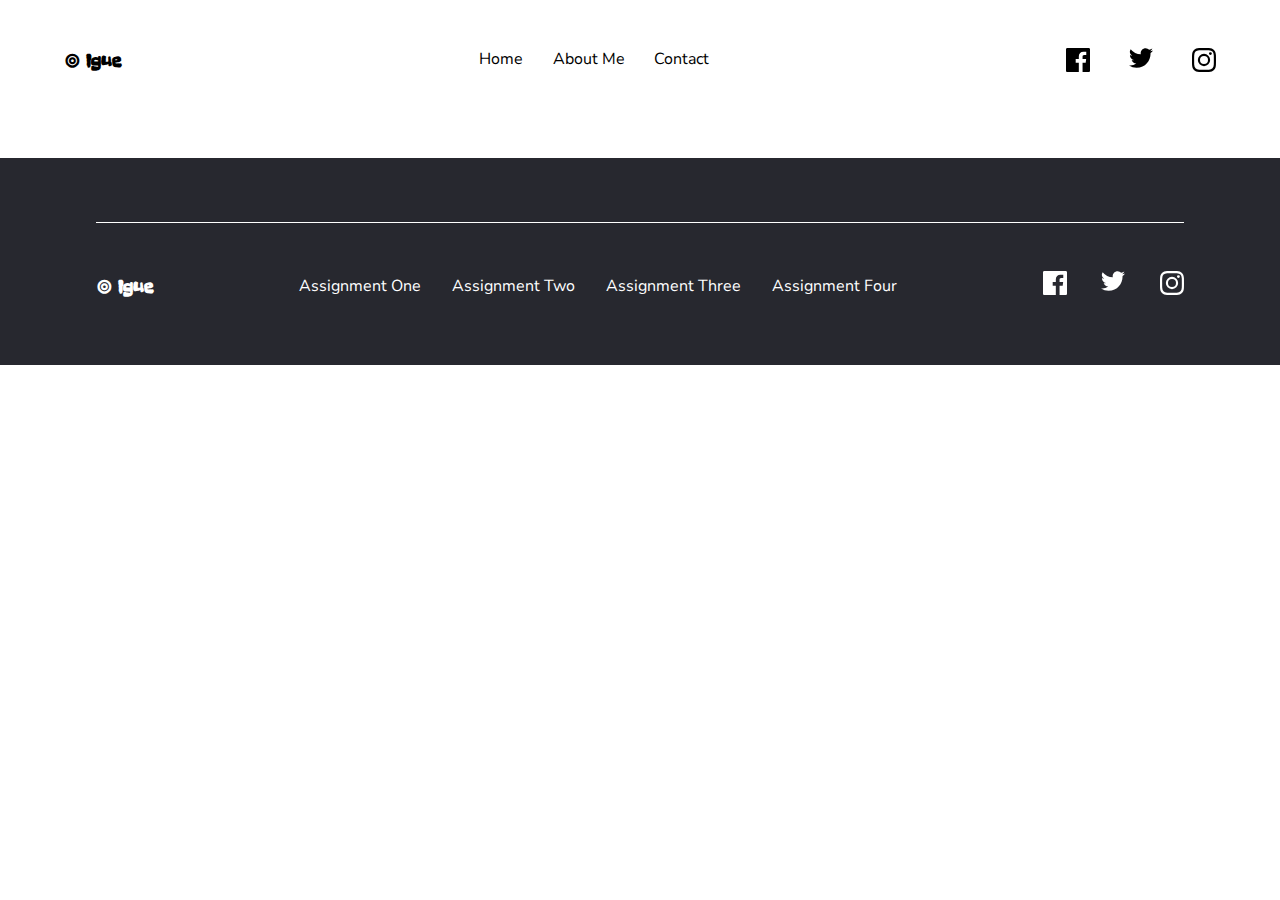
==== assignment-four.html @ 0c641dfc "Initial commit" ====
<!DOCTYPE html>
<html lang="en">
<head>
    <meta charset="UTF-8">
    <meta http-equiv="X-UA-Compatible" content="IE=edge">
    <meta name="viewport" content="width=device-width, initial-scale=1.0">
    <title>&circledcirc; Igue | Assignment Four</title>
    <link rel="stylesheet" href="./css/style.css">
</head>
<body>
     <!-- Website's Navigation Bar -->
    <header class="header">
      <nav>
        <p class="logo">&circledcirc; Igue</p>
        <ul>
          <li><a href="index.html">Home</a></li>
          <li><a href="">About Me</a></li>
          <li><a href="contact.html">Contact</a></li>
        </ul>

        <ul>
          <li>
            <a href="">
              <svg
                xmlns="http://www.w3.org/2000/svg"
                fill="#000"
                width="24"
                height="24"
              >
                <path
                  d="M22.675 0H1.325C.593 0 0 .593 0 1.325v21.351C0 23.407.593 24 1.325 24H12.82v-9.294H9.692v-3.622h3.128V8.413c0-3.1 1.893-4.788 4.659-4.788 1.325 0 2.463.099 2.795.143v3.24l-1.918.001c-1.504 0-1.795.715-1.795 1.763v2.313h3.587l-.467 3.622h-3.12V24h6.116c.73 0 1.323-.593 1.323-1.325V1.325C24 .593 23.407 0 22.675 0z"
                />
              </svg>
            </a>
          </li>
          <li>
            <a href="">
              <svg
                xmlns="http://www.w3.org/2000/svg"
                fill="#000"
                width="24"
                height="20"
              >
                <path
                  d="M24 2.557a9.83 9.83 0 01-2.828.775A4.932 4.932 0 0023.337.608a9.864 9.864 0 01-3.127 1.195A4.916 4.916 0 0016.616.248c-3.179 0-5.515 2.966-4.797 6.045A13.978 13.978 0 011.671 1.149a4.93 4.93 0 001.523 6.574 4.903 4.903 0 01-2.229-.616c-.054 2.281 1.581 4.415 3.949 4.89a4.935 4.935 0 01-2.224.084 4.928 4.928 0 004.6 3.419A9.9 9.9 0 010 17.54a13.94 13.94 0 007.548 2.212c9.142 0 14.307-7.721 13.995-14.646A10.025 10.025 0 0024 2.557z"
                />
              </svg>
            </a>
          </li>
         
          <li>
            <a href="">
              <svg
                xmlns="http://www.w3.org/2000/svg"
                fill="#000"
                width="24"
                height="24"
              >
                <path
                  d="M12 2.163c3.204 0 3.584.012 4.85.07 3.252.148 4.771 1.691 4.919 4.919.058 1.265.069 1.645.069 4.849 0 3.205-.012 3.584-.069 4.849-.149 3.225-1.664 4.771-4.919 4.919-1.266.058-1.644.07-4.85.07-3.204 0-3.584-.012-4.849-.07-3.26-.149-4.771-1.699-4.919-4.92-.058-1.265-.07-1.644-.07-4.849 0-3.204.013-3.583.07-4.849.149-3.227 1.664-4.771 4.919-4.919 1.266-.057 1.645-.069 4.849-.069zM12 0C8.741 0 8.333.014 7.053.072 2.695.272.273 2.69.073 7.052.014 8.333 0 8.741 0 12c0 3.259.014 3.668.072 4.948.2 4.358 2.618 6.78 6.98 6.98C8.333 23.986 8.741 24 12 24c3.259 0 3.668-.014 4.948-.072 4.354-.2 6.782-2.618 6.979-6.98.059-1.28.073-1.689.073-4.948 0-3.259-.014-3.667-.072-4.947-.196-4.354-2.617-6.78-6.979-6.98C15.668.014 15.259 0 12 0zm0 5.838a6.162 6.162 0 100 12.324 6.162 6.162 0 000-12.324zM12 16a4 4 0 110-8 4 4 0 010 8zm6.406-11.845a1.44 1.44 0 100 2.881 1.44 1.44 0 000-2.881z"
                />
              </svg>
            </a>
          </li>
        </ul>
      </nav>
    </header>

    <main>
        
    </main>
    <!-- Site Footer -->
    <footer class="footer">
        <div class="footer-inner">
            <p class="logo">&circledcirc; Igue</p>
            <ul>
          <li><a href="assignment-one.html">Assignment One</a></li>
          <li><a href="assignment-two.html">Assignment Two</a></li>
          <li><a href="assignment-three.html">Assignment Three</a></li>
          <li><a href="assignment-four.html">Assignment Four</a></li>
        </ul>

        <ul>
          <li>
            <a href="">
              <svg
                xmlns="http://www.w3.org/2000/svg"
                fill="#fff"
                width="24"
                height="24"
              >
                <path
                  d="M22.675 0H1.325C.593 0 0 .593 0 1.325v21.351C0 23.407.593 24 1.325 24H12.82v-9.294H9.692v-3.622h3.128V8.413c0-3.1 1.893-4.788 4.659-4.788 1.325 0 2.463.099 2.795.143v3.24l-1.918.001c-1.504 0-1.795.715-1.795 1.763v2.313h3.587l-.467 3.622h-3.12V24h6.116c.73 0 1.323-.593 1.323-1.325V1.325C24 .593 23.407 0 22.675 0z"
                />
              </svg>
            </a>
          </li>
          <li>
            <a href="">
              <svg
                xmlns="http://www.w3.org/2000/svg"
                fill="#fff"
                width="24"
                height="20"
              >
                <path
                  d="M24 2.557a9.83 9.83 0 01-2.828.775A4.932 4.932 0 0023.337.608a9.864 9.864 0 01-3.127 1.195A4.916 4.916 0 0016.616.248c-3.179 0-5.515 2.966-4.797 6.045A13.978 13.978 0 011.671 1.149a4.93 4.93 0 001.523 6.574 4.903 4.903 0 01-2.229-.616c-.054 2.281 1.581 4.415 3.949 4.89a4.935 4.935 0 01-2.224.084 4.928 4.928 0 004.6 3.419A9.9 9.9 0 010 17.54a13.94 13.94 0 007.548 2.212c9.142 0 14.307-7.721 13.995-14.646A10.025 10.025 0 0024 2.557z"
                />
              </svg>
            </a>
          </li>
           <li>
            <a href="">
              <svg
                xmlns="http://www.w3.org/2000/svg"
                fill="#fff"
                width="24"
                height="24"
              >
                <path
                  d="M12 2.163c3.204 0 3.584.012 4.85.07 3.252.148 4.771 1.691 4.919 4.919.058 1.265.069 1.645.069 4.849 0 3.205-.012 3.584-.069 4.849-.149 3.225-1.664 4.771-4.919 4.919-1.266.058-1.644.07-4.85.07-3.204 0-3.584-.012-4.849-.07-3.26-.149-4.771-1.699-4.919-4.92-.058-1.265-.07-1.644-.07-4.849 0-3.204.013-3.583.07-4.849.149-3.227 1.664-4.771 4.919-4.919 1.266-.057 1.645-.069 4.849-.069zM12 0C8.741 0 8.333.014 7.053.072 2.695.272.273 2.69.073 7.052.014 8.333 0 8.741 0 12c0 3.259.014 3.668.072 4.948.2 4.358 2.618 6.78 6.98 6.98C8.333 23.986 8.741 24 12 24c3.259 0 3.668-.014 4.948-.072 4.354-.2 6.782-2.618 6.979-6.98.059-1.28.073-1.689.073-4.948 0-3.259-.014-3.667-.072-4.947-.196-4.354-2.617-6.78-6.979-6.98C15.668.014 15.259 0 12 0zm0 5.838a6.162 6.162 0 100 12.324 6.162 6.162 0 000-12.324zM12 16a4 4 0 110-8 4 4 0 010 8zm6.406-11.845a1.44 1.44 0 100 2.881 1.44 1.44 0 000-2.881z"
                />
              </svg>
            </a>
          </li>
          
         
        </ul>
        </div>
    </footer>
</body>
</html>
---- css/style.css ----
@import url("https://fonts.googleapis.com/css2?family=Coda+Caption:wght@800&family=Nunito+Sans:wght@300;400;700&display=swap");
@import url("https://fonts.googleapis.com/css2?family=Freckle+Face&display=swap");
*,
*::before,
*::after {
  margin: 0;
  padding: 0;
  box-sizing: border-box;
}

body {
  width: 100vw;
  font-family: "Nunito Sans", sans-serif;
}

.logo {
  font-size: 20px;
  font-family: 'Freckle Face', cursive;
  font-weight: 900;
}

.header {
  width: 100%;
  padding-top: 3rem;
}

.header nav {
  width: 90%;
  margin: 0 auto;
  display: flex;
  justify-content: space-between;
}

.header ul:first-of-type {
  width: 20%;
}

.header ul {
  width: 13%;
  display: flex;
  justify-content: space-between;
}

.header ul li {
  list-style-type: none;
}

.header ul li a {
  color: #000;
  text-decoration: none;
}

.header ul li a:hover {
  color: #f3d094;
  transition: all 0.3s;
}

h1,
h2,
h3 {
  font-family: "Coda Caption", sans-serif;
}

.main {
  width: 100%;
}

.main .hero-section {
  width: 95%;
  display: flex;
  justify-content: space-between;
  margin: 0 auto;
  padding: 4rem;
}

.main .hero-section .hero-section-text {
  width: 50%;
}

.main .hero-section .hero-section-text .heading-main {
  font-size: 40px;
  letter-spacing: 2px;
  color: #5f40e4;
}

.main .hero-section .hero-section-text .heading-sub {
  color: #000;
  font-size: 25px;
}

.main .hero-section .hero-section-text p {
  color: #929295;
}

.main .hero-section .hero-section-img {
  width: 45%;
  height: 20rem;
  background-color: #5f40e4;
  position: relative;
}

.main .hero-section .hero-section-img img {
  width: 90%;
  height: 90%;
  position: absolute;
  top: 25%;
  left: 25%;
  box-shadow: 0 10px 20px rgba(0, 0, 0, 0.3);
}

.main .services-section {
  width: 95%;
  margin: 0 auto;
  padding: 4rem;
}

.main .services-section-heading .heading-sub {
  color: #929295;
  text-align: center;
}

.main .services-section-heading .heading-main {
  text-align: center;
  font-size: 30px;
}

.main .services-section .services-container {
  width: 100%;
  display: flex;
  justify-content: space-between;
  padding-top: 4rem;
}

.main .services-section .services-container .service-card {
  width: 30%;
  padding: 1rem;
  box-shadow: 0 10px 20px rgba(0, 0, 0, 0.15);
}

.main .services-section .services-container .service-card h3,
.main .services-section .services-container .service-card p {
  padding-bottom: 1rem;
}

.main .services-section .services-container .service-card p {
  color: #929295;
}

.main .services-section .services-container .service-card a {
  color: #5f40e4;
  text-decoration: none;
  padding-bottom: 0.2rem;
}

.main .services-section .services-container .service-card a:hover {
  border-bottom: 3px solid #5f40e4;
  transition: all 0.2s;
}

.main .about-me-section {
  width: 85%;
  display: flex;
  justify-content: space-between;
  margin: 0 auto;
}

.main .about-me-section-text {
  width: 52%;
}

.main .about-me-section-text h3 {
  padding-bottom: 1rem;
}

.main .about-me-section-text p {
  padding-bottom: 1rem;
}

.main .about-me-section-text .btn-primary {
  margin: 1rem 0;
}

.main .about-me-section-text .btn-primary:hover {
  cursor: pointer;
}

.main .about-me-section-img {
  width: 45%;
  background-image: url(../images/about-me-image.jpeg);
  background-size: cover;
  border-radius: 5px;
  border: 6px solid #f3d094;
}

.btn {
  padding: 1rem 2.5rem;
  border: none;
  border-radius: 5px;
  background-color: transparent;
  margin: 1rem 0;
}

.btn a {
  text-decoration: none;
  color: #fff;
}

.btn-primary {
  color: #fff;
  background-color: #5f40e4;
}

.btn-primary a {
  font-size: 16px;
}

.btn-secondary {
  background-color: #f3d094;
}

.btn-secondary a {
  color: #000;
}

.footer {
  width: 100%;
  margin-top: 5rem;
  background-color: #27282f;
  padding: 4rem 0;
}

.footer-inner {
  width: 85%;
  color: #fff;
  margin: 0 auto;
  display: flex;
  padding-top: 3rem;
  border-top: 1px solid #fff;
  justify-content: space-between;
  align-items: center;
}

.footer-inner ul:first-of-type {
  width: 55%;
}

.footer-inner ul {
  width: 13%;
  display: flex;
  justify-content: space-between;
}

.footer-inner ul li {
  list-style-type: none;
}

.footer-inner ul li a {
  color: #fff;
  text-decoration: none;
}

.footer-inner ul li a:hover {
  color: #f3d094;
  transition: all 0.3s;
}

.footer-inner ul li a svg:hover {
  fill: #f3d094;
}

.contact-me {
  width: 85%;
  margin: 0 auto;
  display: flex;
  padding: 5rem 0;
  justify-content: space-between;
  align-items: center;
}

.contact-me-text {
  width: 30%;
}

.contact-me-text p {
  padding-top: 1rem;
}

.contact-me-form {
  width: 60%;
  height: 30rem;
  background-color: #5f40e4;
  padding: 3rem 5rem;
  border-bottom-left-radius: 20px;
  border-top-right-radius: 20px;
}

.contact-me-form h2 {
  color: #fff;
}

.contact-me-form input, .contact-me-form textarea {
  display: block;
  width: 75%;
  padding: 1rem 0rem;
  background-color: transparent;
  border: none;
  border-bottom: 2px solid #fff;
}

.contact-me-form ::placeholder {
  color: #929295;
  font-family: "Nunito Sans", sans-serif;
}
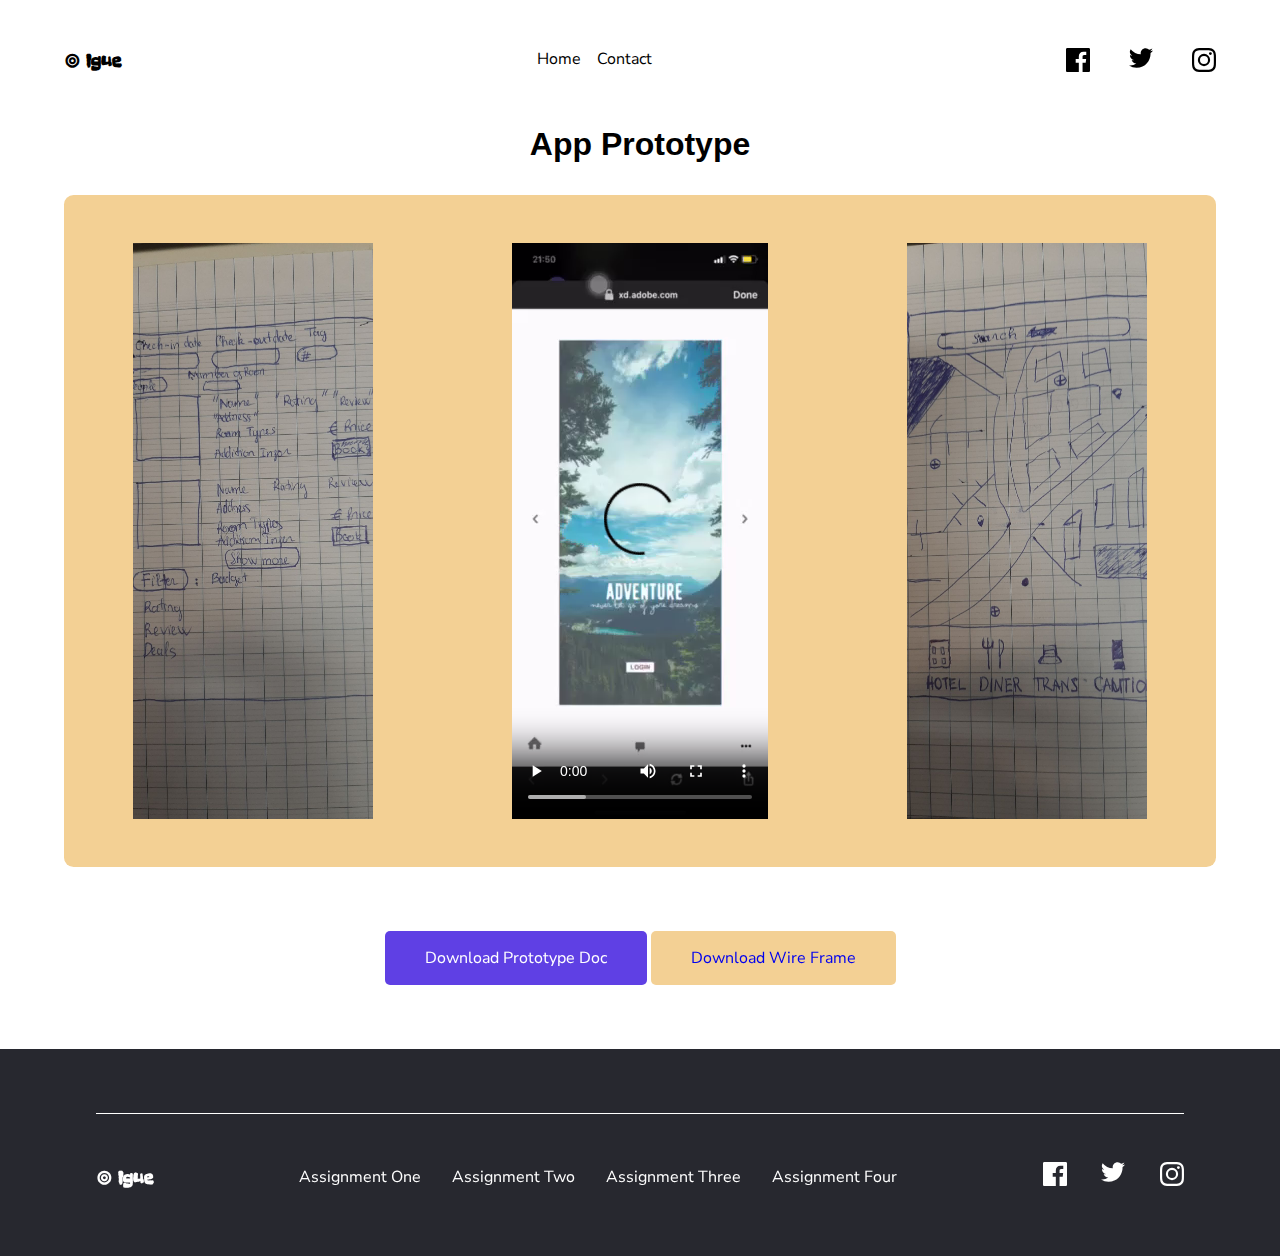
==== commit d6e7d685: "Updates assignment pages." ====
--- a/assignment-four.html
+++ b/assignment-four.html
@@ -1,20 +1,19 @@
 <!DOCTYPE html>
 <html lang="en">
-<head>
-    <meta charset="UTF-8">
-    <meta http-equiv="X-UA-Compatible" content="IE=edge">
-    <meta name="viewport" content="width=device-width, initial-scale=1.0">
+  <head>
+    <meta charset="UTF-8" />
+    <meta http-equiv="X-UA-Compatible" content="IE=edge" />
+    <meta name="viewport" content="width=device-width, initial-scale=1.0" />
     <title>&circledcirc; Igue | Assignment Four</title>
-    <link rel="stylesheet" href="./css/style.css">
-</head>
-<body>
-     <!-- Website's Navigation Bar -->
+    <link rel="stylesheet" href="./css/style.css" />
+  </head>
+  <body>
+    <!-- Website's Navigation Bar -->
     <header class="header">
       <nav>
         <p class="logo">&circledcirc; Igue</p>
         <ul>
           <li><a href="index.html">Home</a></li>
-          <li><a href="">About Me</a></li>
           <li><a href="contact.html">Contact</a></li>
         </ul>
 
@@ -47,7 +46,7 @@
               </svg>
             </a>
           </li>
-         
+
           <li>
             <a href="">
               <svg
@@ -67,13 +66,41 @@
     </header>
 
     <main>
-        
+      <h1 class="assignment-four-main-heading">App Prototype</h1>
+      <section class="assignment-four-container">
+        <div class="assignment-four-content">
+          <div class="assignment-four-media-container">
+            <img src="./resources/prototype/Sketch1.jpg" alt="" />
+            <video
+              src="./resources/prototype/Interaction video.mp4"
+              controls
+            ></video>
+            <img src="./resources/prototype/Sketch.jpg" alt="" />
+          </div>
+        </div>
+      </section>
+
+      <div class="assignment-four-buttons">
+        <a
+          class="btn btn-primary"
+          href="./resources/prototype/PROTOTYPE.docx"
+          download
+          >Download Prototype Doc</a
+        >
+        <a
+          class="btn btn-secondary"
+          href="./resources/prototype/Wireframe.png"
+          download
+          >Download Wire Frame</a
+        >
+      </div>
     </main>
+
     <!-- Site Footer -->
     <footer class="footer">
-        <div class="footer-inner">
-            <p class="logo">&circledcirc; Igue</p>
-            <ul>
+      <div class="footer-inner">
+        <p class="logo">&circledcirc; Igue</p>
+        <ul>
           <li><a href="assignment-one.html">Assignment One</a></li>
           <li><a href="assignment-two.html">Assignment Two</a></li>
           <li><a href="assignment-three.html">Assignment Three</a></li>
@@ -109,7 +136,7 @@
               </svg>
             </a>
           </li>
-           <li>
+          <li>
             <a href="">
               <svg
                 xmlns="http://www.w3.org/2000/svg"
@@ -123,10 +150,8 @@
               </svg>
             </a>
           </li>
-          
-         
         </ul>
-        </div>
+      </div>
     </footer>
-</body>
-</html>+  </body>
+</html>
--- a/css/style.css
+++ b/css/style.css
@@ -15,13 +15,13 @@
 
 .logo {
   font-size: 20px;
-  font-family: 'Freckle Face', cursive;
+  font-family: "Freckle Face", cursive;
   font-weight: 900;
 }
 
 .header {
   width: 100%;
-  padding-top: 3rem;
+  padding: 3rem 0;
 }
 
 .header nav {
@@ -32,7 +32,7 @@
 }
 
 .header ul:first-of-type {
-  width: 20%;
+  width: 10%;
 }
 
 .header ul {
@@ -108,58 +108,10 @@
   box-shadow: 0 10px 20px rgba(0, 0, 0, 0.3);
 }
 
-.main .services-section {
-  width: 95%;
-  margin: 0 auto;
-  padding: 4rem;
-}
-
-.main .services-section-heading .heading-sub {
-  color: #929295;
-  text-align: center;
-}
-
-.main .services-section-heading .heading-main {
-  text-align: center;
-  font-size: 30px;
-}
-
-.main .services-section .services-container {
-  width: 100%;
-  display: flex;
-  justify-content: space-between;
-  padding-top: 4rem;
-}
-
-.main .services-section .services-container .service-card {
-  width: 30%;
-  padding: 1rem;
-  box-shadow: 0 10px 20px rgba(0, 0, 0, 0.15);
-}
-
-.main .services-section .services-container .service-card h3,
-.main .services-section .services-container .service-card p {
-  padding-bottom: 1rem;
-}
-
-.main .services-section .services-container .service-card p {
-  color: #929295;
-}
-
-.main .services-section .services-container .service-card a {
-  color: #5f40e4;
-  text-decoration: none;
-  padding-bottom: 0.2rem;
-}
-
-.main .services-section .services-container .service-card a:hover {
-  border-bottom: 3px solid #5f40e4;
-  transition: all 0.2s;
-}
-
 .main .about-me-section {
   width: 85%;
   display: flex;
+  padding-top: 13rem;
   justify-content: space-between;
   margin: 0 auto;
 }
@@ -198,6 +150,7 @@
   border-radius: 5px;
   background-color: transparent;
   margin: 1rem 0;
+  font-family: "Nunito Sans", sans-serif;
 }
 
 .btn a {
@@ -298,7 +251,8 @@
   color: #fff;
 }
 
-.contact-me-form input, .contact-me-form textarea {
+.contact-me-form input,
+.contact-me-form textarea {
   display: block;
   width: 75%;
   padding: 1rem 0rem;
@@ -311,3 +265,113 @@
   color: #929295;
   font-family: "Nunito Sans", sans-serif;
 }
+
+.assignment-one-content,
+.assignment-two-content {
+  width: 90%;
+  margin: 0 auto;
+}
+
+.assignment-one-content .main-heading,
+.assignment-two-content .main-heading {
+  font-size: 22px;
+  font-weight: 800;
+  color: #5f40e4;
+}
+
+.assignment-one-content .heading,
+.assignment-two-content .heading {
+  font-size: 20px;
+  font-weight: 700;
+  padding-bottom: 1rem;
+}
+
+.assignment-one-content h1,
+.assignment-two-content h1 {
+  padding: 1rem 0;
+  text-align: center;
+  text-decoration: underline;
+}
+
+.assignment-one-content ul,
+.assignment-two-content ul {
+  padding-bottom: 2rem;
+}
+
+.user-survey-container {
+  width: 90%;
+  margin: 0 auto;
+}
+
+.user-survey-container .user-survey-content {
+  width: 90%;
+  display: flex;
+  justify-content: space-between;
+}
+
+.user-survey-container .user-survey-content .user-survey-img {
+  width: 60%;
+  padding: 0.6rem;
+  border-radius: 10px;
+  border: 5px solid #f3d094;
+}
+
+.user-survey-container .user-survey-content .user-survey-img img {
+  width: 100%;
+  border-radius: 10px;
+}
+
+.user-survey-container .user-survey-content .user-survey-text {
+  width: 50%;
+  padding-left: 2rem;
+}
+
+.user-survey-container .user-survey-content .user-survey-text .btn {
+  text-decoration: none;
+}
+
+.user-survey-container .user-survey-content .user-survey-text h1 {
+  color: #5f40e4;
+}
+
+.user-survey-container .user-survey-content .user-survey-text p {
+  color: #929295;
+  padding-bottom: 2rem;
+}
+
+.assignment-four-container {
+  width: 90%;
+  margin: 0 auto;
+  padding: 3rem 0;
+  background-color: #f3d094;
+  border-radius: .6rem;
+}
+
+.assignment-four-container .assignment-four-content {
+  width: 100%;
+}
+
+.assignment-four-container .assignment-four-content .assignment-four-media-container {
+  display: flex;
+  justify-content: space-around;
+  width: 100%;
+}
+
+.assignment-four-container .assignment-four-content .assignment-four-media-container img {
+  width: 15rem;
+}
+
+.assignment-four-main-heading {
+  width: 100%;
+  text-align: center;
+  padding-bottom: 2rem;
+}
+
+.assignment-four-buttons {
+  text-align: center;
+  padding-top: 5rem;
+}
+
+.assignment-four-buttons .btn {
+  text-decoration: none;
+}
